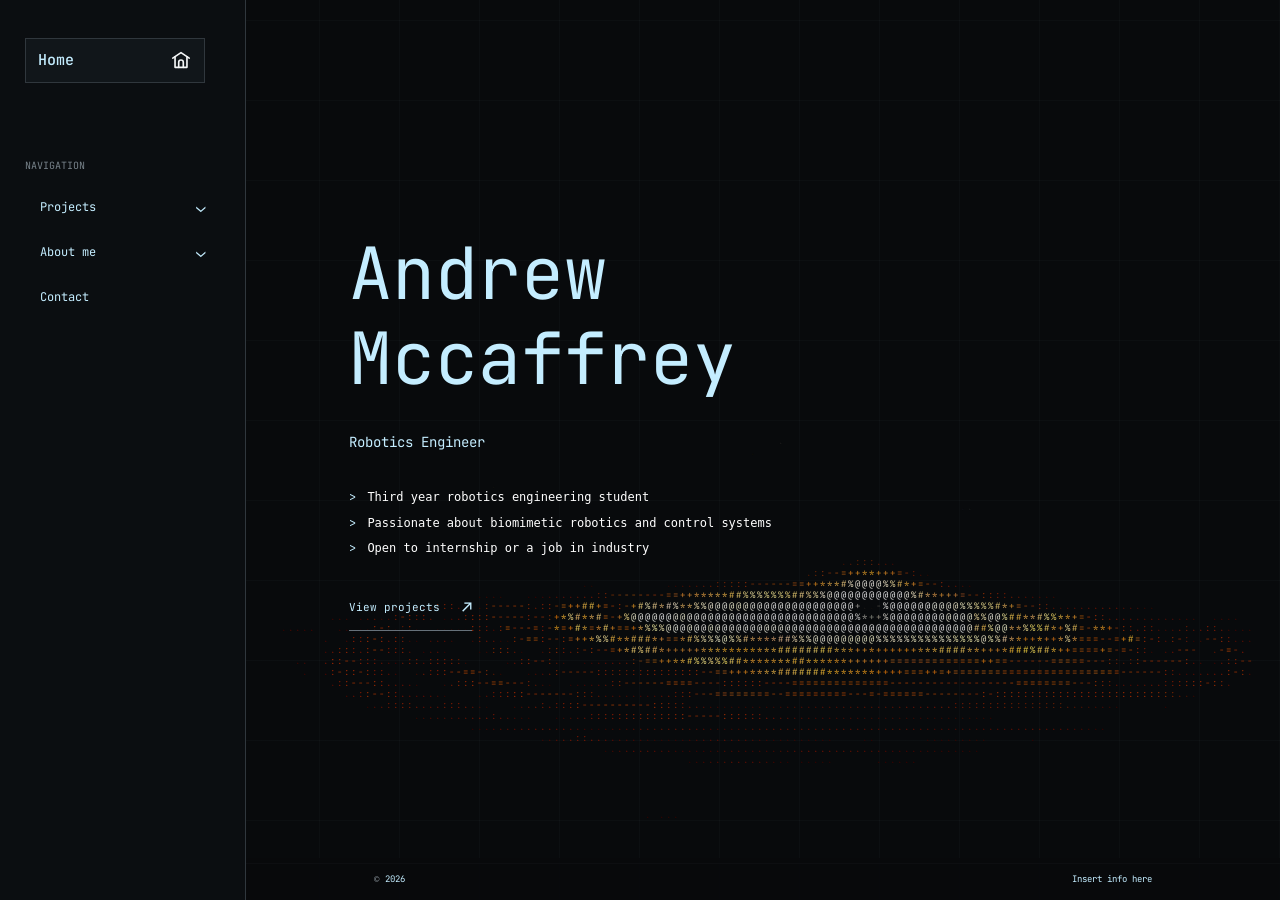
==== index.html @ 05a7ebd4 "the first draft of the portfolio website" ====
<!doctype html>
<html lang="en">
<head>
  <meta charset="utf-8">
  <meta name="viewport" content="width=device-width, initial-scale=1">
  <meta name="theme-color" content="#080a0c">
  <meta name="description" content="Insert info here.">
  <title>Insert info here | Portfolio</title>
  <link rel="preconnect" href="https://fonts.googleapis.com">
  <link rel="preconnect" href="https://fonts.gstatic.com" crossorigin>
  <link href="https://fonts.googleapis.com/css2?family=JetBrains+Mono:wght@400;500;600&display=swap" rel="stylesheet">
  <link rel="stylesheet" href="styles.css">
  <script src="script.js" defer></script>
</head>
<body class="home-page" data-ascii-gif="assets/black-hole.gif" data-ascii-gif-mobile="assets/black-hole-mobile.gif">
  <canvas class="ascii-background" aria-hidden="true"></canvas>
  <a class="skip-link" href="#main">Skip to content</a>
  <aside class="site-sidebar">
    <a class="wordmark" href="index.html" aria-current="page">Home</a>
    <p class="sidebar-label">Navigation</p>
    <nav class="site-nav" aria-label="Main navigation">
      <div class="nav-disclosure nav-projects">
        <div class="nav-projects-row">
          <a class="nav-link" href="projects.html">Projects</a>
          <button class="submenu-toggle" type="button" aria-expanded="false" aria-controls="project-submenu" data-menu-name="project links" aria-label="Show project links"><span aria-hidden="true">⌄</span></button>
        </div>
        <div class="project-submenu" id="project-submenu" hidden>
          <a href="projects.html#project-1">Project 1</a>
          <a href="projects.html#project-2">Project 2</a>
          <a href="projects.html#project-3">Project 3</a>
          <a href="projects.html#project-4">Project 4</a>
          <a href="projects.html#project-5">Project 5</a>
        </div>
      </div>
      <div class="nav-disclosure nav-about">
        <div class="nav-projects-row">
          <a class="nav-link" href="about.html">About me</a>
          <button class="submenu-toggle" type="button" aria-expanded="false" aria-controls="about-submenu" data-menu-name="About me sections" aria-label="Show About me sections"><span aria-hidden="true">⌄</span></button>
        </div>
        <div class="project-submenu about-submenu" id="about-submenu" hidden>
          <a href="about.html#experience">Experience</a>
          <a href="about.html#education">Education</a>
          <a href="about.html#certifications">Certifications</a>
          <a href="about.html#interests">Interests</a>
        </div>
      </div>
      <a class="nav-link" href="contact.html">Contact</a>
    </nav>
  </aside>

  <main class="site-main" id="main">
    <section class="home-section" aria-labelledby="home-title">
      <div class="home-content">
        <h1 id="home-title">Andrew<br>Mccaffrey</h1>
        <p class="home-subtitle">Robotics Engineer</p>
        <ul class="home-bio">
          <li>Third year robotics engineering student</li>
          <li>Passionate about biomimetic robotics and control systems</li>
          <li>Open to internship or a job in industry</li>
        </ul>
        <a class="section-link" href="projects.html">View projects <span aria-hidden="true">↗</span></a>
      </div>
    </section>
    <footer class="site-footer"><span>© <span id="year">2026</span></span><span>Insert info here</span></footer>
  </main>
</body>
</html>
---- styles.css ----
:root {
  color-scheme: dark;
  --paper: #080a0c;
  --ink: #f5f7f8;
  --muted: #8d969e;
  --line: #30373d;
  --coral: #b9e8ff;
  --blue: #4169e1;
  --serif: 'Iowan Old Style', 'Palatino Linotype', 'Book Antiqua', Georgia, serif;
  --sans: 'Avenir Next', 'Trebuchet MS', 'Segoe UI', sans-serif;
  --mono: 'Cascadia Code', Consolas, 'Courier New', monospace;
  --jetbrains: 'JetBrains Mono', 'Cascadia Code', Consolas, monospace;
  --dejavu: 'DejaVu Sans Mono', 'Liberation Mono', Consolas, monospace;
  --ice: #c4edff;
  --grid-line: rgb(196 237 255 / 5%);
}

* { box-sizing: border-box; }
html { scroll-behavior: smooth; }
body { margin: 0; background: var(--paper); color: var(--ink); font-family: var(--sans); -webkit-font-smoothing: antialiased; }
body::before { position: fixed; z-index: 0; inset: 0; content: ''; pointer-events: none; background-image: repeating-linear-gradient(0deg, transparent 0 79px, var(--grid-line) 80px), repeating-linear-gradient(90deg, transparent 0 79px, var(--grid-line) 80px); }
a { color: inherit; }
.ascii-background { position: fixed; z-index: 0; inset: 0; width: 100%; height: 100%; opacity: .88; pointer-events: none; }
body[data-ascii-key-background="black"] .ascii-background { opacity: 1; }
.skip-link { position: absolute; z-index: 20; top: 8px; left: 8px; transform: translateY(-150%); padding: 12px 16px; background: var(--lime); color: var(--ink); }
.skip-link:focus { transform: translateY(0); }
.site-header { height: 78px; padding: 0 7.1%; display: flex; align-items: center; justify-content: space-between; border-bottom: 1px solid var(--line); }
.wordmark { font-family: var(--serif); font-size: 28px; font-weight: 600; letter-spacing: 0; text-decoration: none; }
.wordmark span, .period { color: var(--coral); }
.site-nav { display: flex; align-items: center; gap: 38px; font-size: 13px; }
.site-nav a { text-decoration: none; }
.site-nav a:hover, .contact-bottom a:hover { color: var(--coral); }
.nav-contact { padding: 11px 15px; border: 1px solid var(--ink); }
.nav-contact span { margin-left: 9px; }
.menu-toggle { display: none; }
.intro { min-height: 640px; padding: 74px 11.3% 20px; display: grid; grid-template-columns: 1fr 0.84fr; column-gap: 5.8%; align-items: center; position: relative; }
.intro-copy { z-index: 2; padding: 0 0 40px; }
.eyebrow { margin: 0 0 22px; color: var(--muted); font: 11px/1.5 var(--mono); letter-spacing: 0; text-transform: uppercase; }
.availability-dot { display: inline-block; width: 8px; height: 8px; margin-right: 8px; border-radius: 50%; background: #85a33f; vertical-align: 1px; }
h1, h2, h3, p { margin-top: 0; }
.intro h1 { margin: 0; font: 500 clamp(60px, 7.15vw, 104px)/0.99 var(--serif); letter-spacing: 0; }
.intro h1 span { color: var(--coral); font-style: italic; }
.intro-summary { max-width: 370px; margin: 25px 0 22px; color: #4d544e; font-size: 15px; line-height: 1.75; }
.text-link { display: inline-flex; align-items: center; gap: 18px; padding-bottom: 5px; border-bottom: 1px solid var(--ink); font-size: 13px; text-decoration: none; }
.text-link span { color: var(--coral); font-size: 17px; }
.intro-art { width: 100%; max-width: 420px; aspect-ratio: 0.92; justify-self: end; position: relative; overflow: hidden; background: #dce6cc; }
.art-sun { position: absolute; width: 36%; aspect-ratio: 1; top: 9%; right: 10%; border-radius: 50%; background: #f2c54d; }
.art-arch { position: absolute; width: 73%; height: 79%; top: 19%; left: 14%; border-radius: 48% 48% 0 0; background: #ee8064; }
.art-face { position: absolute; width: 36%; height: 47%; top: 27%; left: 34%; border-radius: 47% 45% 44% 48%; transform: rotate(-4deg); background: #b86547; }
.art-hair { position: absolute; width: 40%; height: 41%; top: 22%; left: 31%; border-radius: 49% 52% 12% 12%; transform: rotate(3deg); background: #273a34; clip-path: polygon(0 0, 100% 0, 93% 68%, 79% 46%, 66% 60%, 53% 45%, 36% 64%, 19% 47%, 9% 82%); }
.art-neck { position: absolute; width: 15%; height: 22%; top: 63%; left: 45%; background: #b86547; }
.art-shirt { position: absolute; width: 61%; height: 25%; left: 21%; bottom: -5%; border-radius: 50% 50% 0 0; background: #4169e1; }
.art-caption { position: absolute; z-index: 2; left: 7%; bottom: 5%; margin: 0; font: 12px/1.5 var(--mono); color: var(--paper); }
.art-number { position: absolute; z-index: 2; right: 7%; top: 5%; color: var(--ink); font: 10px var(--mono); }
.intro-meta { grid-column: 1 / -1; align-self: end; display: flex; justify-content: space-between; padding: 16px 0; border-top: 1px solid var(--line); color: var(--muted); font: 10px var(--mono); text-transform: uppercase; }
.section-wrap { padding-left: 11.3%; padding-right: 11.3%; }
.work { padding-top: 112px; padding-bottom: 118px; }
.section-heading { display: flex; justify-content: space-between; align-items: end; margin-bottom: 39px; }
.section-heading .eyebrow { margin-bottom: 13px; }
.section-heading h2, .contact h2 { margin: 0; font: 500 52px/1.1 var(--serif); letter-spacing: 0; }
.section-note { max-width: 275px; margin: 0 0 4px; color: var(--muted); font-size: 13px; line-height: 1.7; }
.project-grid { display: grid; grid-template-columns: 1fr 1fr; gap: 53px 24px; }
.project-wide { grid-column: 1 / -1; }
.project-art { position: relative; min-height: 330px; overflow: hidden; }
.project-wide .project-art { min-height: 445px; }
.about { background: #dce7ce; }
.about-inner { padding: 91px 11.3% 29px; }
.about-inner > .eyebrow { margin-bottom: 27px; }
.about-copy { display: grid; grid-template-columns: 1.5fr .7fr; gap: 10%; align-items: end; }
.about-copy h2 { max-width: 700px; margin: 0; font: 500 clamp(36px, 5vw, 65px)/1.13 var(--serif); }
.about-copy h2 span { color: #54734f; font-style: italic; }
.about-detail p { color: #475047; font-size: 12px; line-height: 1.8; }
.about-detail .text-link { margin-top: 5px; }
.about-bottom { display: flex; justify-content: space-between; margin-top: 76px; padding: 15px 0; border-top: 1px solid #bdcbb0; font: 9px var(--mono); text-transform: uppercase; }
.contact { padding-top: 104px; padding-bottom: 26px; }
.contact .eyebrow { margin-bottom: 18px; }
.contact-row { display: flex; justify-content: space-between; align-items: end; padding-bottom: 54px; }
.contact h2 { font-size: clamp(47px, 6.2vw, 82px); }
.contact h2 span { color: var(--coral); font-style: italic; }
.contact-button { display: inline-flex; gap: 25px; align-items: center; margin-bottom: 9px; padding: 16px 20px; background: var(--ink); color: var(--paper); font-size: 13px; text-decoration: none; }
.contact-button:hover { background: var(--coral); }
.contact-button span { color: var(--lime); }
.contact-bottom { display: flex; justify-content: space-between; border-top: 1px solid var(--line); padding-top: 15px; color: var(--muted); font: 9px var(--mono); text-transform: uppercase; }
.contact-bottom a { color: var(--ink); text-transform: none; text-decoration: none; }
.site-footer { min-height: 75px; padding: 12px 7.1%; display: flex; align-items: center; justify-content: space-between; border-top: 1px solid var(--line); }
.site-footer .wordmark { font-size: 23px; }.site-footer p { margin: 0; color: var(--muted); font: 9px var(--mono); }

@media (min-width: 1500px) { .intro, .section-wrap, .about-inner { padding-left: max(11.3%, calc((100% - 1160px) / 2)); padding-right: max(11.3%, calc((100% - 1160px) / 2)); } }
@media (max-width: 800px) {
  .site-header { height: 68px; padding: 0 6%; }
  .intro { min-height: auto; padding: 58px 8% 17px; column-gap: 4%; grid-template-columns: 1fr .78fr; }
  .intro h1 { font-size: clamp(55px, 8.6vw, 76px); }
  .intro-art { align-self: center; }
  .intro-summary { font-size: 13px; }
  .intro-meta { margin-top: 38px; }
  .section-wrap { padding-left: 8%; padding-right: 8%; }
  .work { padding-top: 83px; padding-bottom: 88px; }
  .project-wide .project-art { min-height: 370px; }
  .project-art { min-height: 270px; }
  .about-inner { padding: 75px 8% 24px; }
  .about-copy { grid-template-columns: 1fr .8fr; gap: 6%; }
  .about-bottom { margin-top: 52px; }
  .contact { padding-top: 82px; }
}
@media (max-width: 560px) {
  .site-header { position: relative; z-index: 5; }
  .menu-toggle { width: 42px; height: 42px; display: grid; align-content: center; justify-items: center; gap: 6px; border: 1px solid var(--line); background: transparent; cursor: pointer; }
  .menu-toggle span { width: 17px; height: 1px; background: var(--ink); transition: transform .2s ease; }
  .menu-toggle[aria-expanded="true"] span:first-child { transform: translateY(3.5px) rotate(45deg); }
  .menu-toggle[aria-expanded="true"] span:last-child { transform: translateY(-3.5px) rotate(-45deg); }
  .site-nav { position: absolute; top: 67px; left: 0; right: 0; display: none; padding: 22px 6% 25px; align-items: stretch; gap: 0; flex-direction: column; border-bottom: 1px solid var(--line); background: var(--paper); }
  .site-nav.is-open { display: flex; }
  .site-nav a { padding: 13px 0; }
  .site-nav .nav-contact { margin-top: 8px; padding: 13px; text-align: center; }
  .intro { display: flex; flex-direction: column; align-items: stretch; padding: 51px 7% 17px; }
  .intro-copy { padding-bottom: 32px; }
  .intro .eyebrow { margin-bottom: 19px; }
  .intro h1 { font-size: clamp(62px, 16vw, 85px); }
  .intro-summary { max-width: 340px; margin-top: 19px; }
  .intro-art { width: 82%; max-width: none; margin: 0 auto; }
  .intro-meta { gap: 15px; margin-top: 37px; font-size: 8px; }
  .intro-meta span:last-child { text-align: right; }
  .section-wrap { padding-right: 7%; padding-left: 7%; }
  .work { padding-top: 70px; padding-bottom: 72px; }
  .section-heading { display: block; margin-bottom: 29px; }
  .section-heading h2 { font-size: 43px; }
  .section-note { margin-top: 13px; }
  .project-grid { grid-template-columns: 1fr; gap: 36px; }
  .project-wide { grid-column: auto; }
  .project-wide .project-art, .project-art { min-height: 300px; }
  .project-info { display: block; }
  .project-info h3 { font-size: 21px; }
  .project-description { max-width: none; margin-top: 8px; text-align: left; }
  .about-inner { padding: 65px 7% 20px; }
  .about-copy { display: block; }
  .about-copy h2 { font-size: 42px; }
  .about-detail { max-width: 390px; margin-top: 24px; }
  .about-detail p { font-size: 13px; }
  .about-bottom { gap: 12px; margin-top: 39px; font-size: 7px; }
  .contact { padding-top: 71px; padding-bottom: 21px; }
  .contact-row { display: block; padding-bottom: 38px; }
  .contact h2 { font-size: clamp(48px, 12vw, 66px); }
  .contact-button { margin-top: 26px; }
  .contact-bottom { gap: 16px; align-items: start; font-size: 8px; }
  .contact-bottom a { text-align: right; }
  .site-footer { min-height: 68px; padding: 12px 7%; }
  .site-footer p:nth-child(2) { display: none; }
}
@media (prefers-reduced-motion: reduce) {
  html { scroll-behavior: auto; }
  *, *::before, *::after { transition-duration: .01ms !important; animation-duration: .01ms !important; animation-iteration-count: 1 !important; }
}

body { background: var(--paper); color: #fff; font-family: var(--dejavu); }
a { color: inherit; }
.skip-link { background: var(--ice); color: #080a0c; font-family: var(--jetbrains); }
.site-sidebar { position: fixed; z-index: 10; inset: 0 auto 0 0; width: 246px; display: flex; flex-direction: column; padding: 38px 25px 24px; border-right: 1px solid var(--line); background: #0b0e11; }
.wordmark { position: relative; display: block; max-width: 180px; padding: 10px 43px 10px 12px; border: 1px solid var(--line); background: #11161a; color: var(--ice); font: 500 15px/1.5 var(--jetbrains); overflow-wrap: anywhere; text-decoration: none; transition: background-color .18s ease, border-color .18s ease; }
.wordmark::after { position: absolute; top: 50%; right: 12px; width: 22px; height: 22px; content: ''; background: var(--ink); mask: url('assets/home-icon.svg') center / contain no-repeat; transform: translateY(-50%); transition: background-color .18s ease; }
.wordmark:hover, .wordmark:focus-visible { border-color: var(--ice); background: #151a1f; }
.wordmark:hover::after, .wordmark:focus-visible::after { background: var(--coral); }
.wordmark span, .period { color: var(--ice); }
.sidebar-label { margin: 76px 0 15px; color: #78838b; font: 10px var(--jetbrains); text-transform: uppercase; }
.site-nav { display: flex; flex-direction: column; align-items: stretch; gap: 5px; font: 12px var(--jetbrains); }
.nav-link { display: block; padding: 12px 13px; border-left: 2px solid transparent; color: var(--ice); text-decoration: none; transition: background-color .18s ease, border-color .18s ease; }
.nav-link:hover, .nav-link:focus-visible, .nav-link[aria-current="page"] { border-left-color: var(--ice); background: #151a1f; }
.sidebar-note { margin: auto 0 0; color: #778189; font: 10px/1.6 var(--dejavu); }
.site-main { position: relative; z-index: 1; min-height: 100vh; margin-left: 246px; }
h1, h2, h3 { color: var(--ice); font-family: var(--jetbrains); font-weight: 400; }
.eyebrow, .home-subtitle, .section-intro, .project-label { color: var(--ice); font-family: var(--jetbrains); }
.eyebrow { margin-bottom: 24px; font-size: 11px; }
.blue-period { color: var(--ice); }
.home-section { position: relative; min-height: 100vh; display: flex; align-items: center; padding: 80px 10%; border-bottom: 1px solid var(--line); }
.home-page .home-section { min-height: calc(100vh - 36px); }
.home-content { max-width: 760px; }
.home-section h1 { margin: 0; font-size: 72px; line-height: 1.18; }
.home-subtitle { max-width: 560px; margin: 28px 0 32px; font-size: 14px; line-height: 1.8; }
.home-bio { display: grid; gap: 4px; max-width: 560px; margin: 0 0 24px; padding: 0; color: var(--white); font: 12px/1.8 var(--dejavu); list-style: none; }
.home-bio li { position: relative; padding-left: 1.5em; }
.home-bio li::before { position: absolute; left: 0; color: var(--ice); content: '>'; font-family: var(--jetbrains); }
.section-link { display: inline-flex; gap: 22px; align-items: center; padding: 12px 0; border-bottom: 1px solid #66717a; color: var(--ice); font: 11px var(--jetbrains); text-decoration: none; }
.section-link span { font-size: 17px; }
.home-index { position: absolute; right: 7%; bottom: 36px; color: #78838b; font: 10px var(--jetbrains); }
.content-section { min-height: 100vh; padding: 112px 10%; border-bottom: 1px solid var(--line); }
.section-heading { align-items: end; gap: 32px; margin-bottom: 45px; }
.section-heading .eyebrow { margin-bottom: 15px; }
.section-heading h2, .about-layout h2, .contact-layout h2 { margin: 0; color: var(--ice); font: 400 42px/1.2 var(--jetbrains); }
.section-intro { max-width: 310px; margin: 0 0 3px; font-size: 12px; line-height: 1.8; }
.project-list { display: grid; gap: 24px; }
.project-item { display: grid; grid-template-columns: minmax(0, 1.15fr) minmax(180px, .85fr); align-items: center; gap: 30px; padding: 18px; border: 1px solid var(--line); background: #0d1013; }
.project-art { min-height: 260px; display: grid; place-items: center; position: relative; overflow: hidden; border: 1px solid #30373d; background: linear-gradient(145deg, #1a2025, #101316 70%); }
.project-art-alt { background: linear-gradient(35deg, #171b1f, #222a30 58%, #111417); }
.project-art-third { background: linear-gradient(135deg, #22272b, #121518 66%); }
.art-index { position: absolute; top: 17px; left: 18px; color: #7d8991; font: 10px var(--jetbrains); }
.art-placeholder { color: #d0d7dc; font: 15px var(--jetbrains); }
.art-line { position: absolute; right: 18px; bottom: 19px; left: 18px; height: 1px; background: #48525a; }
.project-copy .project-label { margin: 0 0 13px; font-size: 10px; text-transform: uppercase; }
.project-copy h3 { margin: 0 0 12px; font-size: 20px; line-height: 1.5; }
.project-copy > p:last-child, .about-copy p, .contact-copy > p { color: #fff; font: 12px/1.9 var(--dejavu); }
.about-section { display: flex; flex-direction: column; justify-content: center; background-color: rgb(11 14 17 / 72%); }
.about-layout, .contact-layout { display: grid; grid-template-columns: .9fr 1.1fr; gap: 10%; align-items: start; }
.about-layout h2, .contact-layout h2 { font-size: 40px; }
.about-layout h1, .contact-layout h1 { margin: 0; color: var(--ice); font: 400 42px/1.2 var(--jetbrains); }
.contact-layout h1 { font-size: 72px; line-height: 1.18; }
.about-copy p { max-width: 560px; margin-bottom: 22px; }
.about-tags { display: flex; flex-wrap: wrap; gap: 10px; margin-top: 55px; }
.about-tags span { padding: 10px 12px; border: 1px solid #3b444b; color: #c4ccd1; font: 10px var(--dejavu); }
.contact-section { min-height: 80vh; display: flex; flex-direction: column; justify-content: center; border-bottom: 0; }
.contact-layout { grid-template-columns: 1fr; gap: 24px; max-width: 540px; }
.contact-section .contact-layout { transform: translateY(7vh); }
.contact-copy { display: grid; justify-items: stretch; gap: 10px; width: min(100%, 420px); }
.contact-copy > p { margin-bottom: 0; }
.contact-link { display: flex; justify-content: space-between; gap: 25px; padding: 13px 14px; border: 1px solid var(--line); color: var(--ice); font: 12px var(--jetbrains); text-decoration: none; }
.contact-link:hover, .contact-link:focus-visible { border-color: var(--ice); background: var(--surface-raised); }
.site-footer { position: fixed; z-index: 5; right: 0; bottom: 0; left: 246px; height: 42px; min-height: 0; display: flex; align-items: center; justify-content: space-between; margin: 0; padding: 8px 10%; border: 0; background: rgb(8 10 12 / 88%); color: #8d969e; font: 9px var(--dejavu); }
.site-footer span:last-child { color: var(--ice); font-family: var(--jetbrains); }
.about-copy { display: block; }

@media (max-width: 800px) {
  .site-sidebar { width: 190px; padding: 30px 19px 22px; }
  .site-main { margin-left: 190px; }
  .home-section, .content-section { padding-right: 7%; padding-left: 7%; }
  .home-section h1 { font-size: 54px; }
  .project-item { grid-template-columns: 1fr; gap: 20px; }
  .project-art { min-height: 220px; }
  .about-layout, .contact-layout { grid-template-columns: 1fr; gap: 28px; }
  .site-footer { left: 190px; padding-right: 7%; padding-left: 7%; }
}
@media (max-width: 560px) {
  .site-sidebar { width: 112px; padding: 24px 10px 18px; }
  .wordmark { font-size: 11px; }
  .sidebar-label { margin-top: 56px; font-size: 8px; }
  .site-nav { gap: 3px; font-size: 9px; }
  .nav-link { padding: 11px 7px; }
  .sidebar-note { font-size: 8px; }
  .site-main { margin-left: 112px; }
  .contact-section { justify-content: flex-start; padding-top: 70px; }
  .contact-section > .eyebrow { margin-bottom: 8px; }
  .site-footer { left: 112px; height: 34px; padding: 7px 18px; font-size: 7px; }
  .home-section, .content-section { padding: 76px 18px; }
  .home-page .home-section { min-height: calc(100svh - 33px); }
  .about-section, .contact-section { justify-content: flex-start; padding: 36px 18px; }
  .contact-section .contact-layout { transform: none; }
  .about-section > .eyebrow, .contact-section > .eyebrow { display: none; }
  .about-layout h1, .contact-layout h1 { font-size: 25px; line-height: 1.2; }
  .contact-layout h1 { font-size: 34px; line-height: 1.18; }
  .home-section:not(.projects-hero) { align-items: flex-start; padding-top: 36px; }
  .home-section h1 { font-size: 34px; }
  .home-subtitle, .section-intro { font-size: 11px; }
  .home-bio { margin-bottom: 20px; font-size: 9px; line-height: 1.7; }
  .home-section .eyebrow, .content-section .eyebrow { font-size: 9px; }
  .section-heading { display: block; margin-bottom: 30px; }
  .section-heading h2, .about-layout h2, .contact-layout h2 { font-size: 25px; }
  .section-intro { margin-top: 17px; }
  .project-item { padding: 10px; gap: 16px; }
  .project-art { min-height: 170px; }
  .art-placeholder { font-size: 10px; }
  .project-copy h3 { font-size: 14px; }
  .project-copy > p:last-child, .about-copy p, .contact-copy > p { font-size: 10px; }
  .about-tags { margin-top: 30px; }
  .about-tags span { font-size: 8px; }
  .site-footer { gap: 12px; font-size: 8px; }
}
@media (prefers-reduced-motion: reduce) {
  .nav-link { transition: none; }
}

.nav-projects-row { display: flex; align-items: stretch; }
.nav-projects-row .nav-link { flex: 1; min-width: 0; }
.submenu-toggle { width: 38px; flex: none; border: 0; border-left: 1px solid var(--border); background: transparent; color: var(--ice); font: 16px var(--jetbrains); cursor: pointer; }
.submenu-toggle:hover, .submenu-toggle:focus-visible, .submenu-toggle[aria-expanded="true"] { background: var(--surface-raised); }
.submenu-toggle span { display: inline-block; transition: transform .18s ease; }
.submenu-toggle[aria-expanded="true"] span { transform: rotate(180deg); }
.project-submenu { display: flex; flex-direction: column; gap: 2px; margin: 5px 0 8px 14px; padding-left: 10px; border-left: 1px solid #48525a; }
.project-submenu[hidden] { display: none; }
.project-submenu a { padding: 8px 5px; color: #c0cbd1; font: 10px var(--jetbrains); text-decoration: none; }
.project-submenu a:hover, .project-submenu a:focus-visible { background: var(--surface-raised); color: var(--ice); }
.project-item { scroll-margin-top: 24px; }
.project-item:target { border-color: var(--ice); }
@media (max-width: 560px) {
  .submenu-toggle { width: 26px; font-size: 13px; }
  .project-submenu { margin-left: 8px; padding-left: 6px; }
  .project-submenu a { padding: 8px 2px; font-size: 8px; }
}

.projects-hero { min-height: 100vh; }
.projects-hero .home-content { position: relative; z-index: 2; width: min(58%, 500px); max-width: 500px; transform: translateY(-8vh); }
.projects-hero h1 { margin: 0; color: var(--ice); font: 400 72px/1.18 var(--jetbrains); }
.projects-hero .home-subtitle { max-width: 520px; }
.about-hero h1 { margin: 0; color: var(--ice); font: 400 72px/1.18 var(--jetbrains); }
.about-hero { align-items: flex-start; padding-top: 30vh; }
.about-hero .home-content { width: 9ch; max-width: 100%; margin: 0; font-size: 72px; transform: none; }
.about-bio { width: 100%; max-width: 100%; margin: 24px 0 0; color: var(--ice); font: 14px/1.8 var(--jetbrains); }
.project-stack { position: relative; isolation: isolate; }
.project-case { position: relative; min-height: 100vh; display: grid; align-items: center; overflow: hidden; padding: 56px clamp(28px, 7vw, 104px); border-top: 1px solid #394148; background-color: #101316; scroll-margin-top: 0; }
.project-case:nth-child(1) { background-color: #101316; }
.project-case:nth-child(2) { background-color: #15181b; }
.project-case:nth-child(3) { background-color: #111518; }
.project-case:nth-child(4) { background-color: #17191c; }
.project-case:nth-child(5) { background-color: #111417; }
.project-case-inner { width: min(100%, 1180px); margin: 0 auto; }
.about-case .project-case-inner { display: flex; min-height: calc(100vh - 112px); align-items: center; }
.about-case .case-heading { width: 100%; margin: 0; }
.about-case .case-heading h2 { color: var(--ice); font: 400 clamp(42px, 6vw, 72px)/1.2 var(--jetbrains); text-align: left; }
.case-heading { display: flex; justify-content: space-between; align-items: end; gap: 24px; margin-bottom: 30px; }
.case-heading .project-label { margin: 0; color: var(--ice); font: 10px var(--jetbrains); text-transform: uppercase; }
.case-heading h2 { margin: 0; color: var(--ice); font: 400 clamp(25px, 3vw, 38px)/1.2 var(--jetbrains); text-align: right; }
.case-layout { display: grid; grid-template-columns: minmax(0, 1.2fr) minmax(230px, .8fr); gap: clamp(26px, 5vw, 74px); align-items: center; }
.case-photo { min-width: 0; margin: 0; }
.case-photo-surface { position: relative; min-height: 270px; aspect-ratio: 1.62 / 1; display: grid; place-items: center; overflow: hidden; border: 1px solid #48525a; background: radial-gradient(ellipse at 50% 40%, #30363b 0, #1a1f23 45%, #0b0e10 100%); color: #bcc5ca; font: 11px var(--jetbrains); }
.case-photo-surface::before, .case-photo-surface::after { position: absolute; content: ''; pointer-events: none; }
.case-photo-surface::before { inset: 10% 12%; border: 1px solid rgb(196 237 255 / 18%); }
.case-photo-surface::after { width: 60%; height: 1px; background: rgb(196 237 255 / 25%); transform: rotate(-24deg); }
.case-photo-surface span { position: relative; z-index: 1; padding: 10px 12px; background: rgb(8 10 12 / 76%); }
.case-photo-surface i { position: absolute; width: 24%; aspect-ratio: 1; border: 1px solid rgb(196 237 255 / 24%); border-radius: 50%; }
.case-photo-surface-alt { background: radial-gradient(ellipse at 70% 35%, #3b3934 0, #22211f 40%, #101112 100%); }
.case-photo-surface-third { background: radial-gradient(ellipse at 34% 65%, #343b3d 0, #202629 42%, #0d1012 100%); }
.case-photo figcaption { margin-top: 9px; color: #8d969e; font: 9px var(--jetbrains); text-transform: uppercase; }
.case-details { display: grid; align-content: center; }
.case-detail { padding: 15px 0 17px; border-top: 1px solid #394148; }
.case-detail h3 { margin: 0 0 8px; color: var(--ice); font: 500 12px var(--jetbrains); }
.case-detail p { margin: 0; color: #f5f7f8; font: 11px/1.75 var(--dejavu); }

@media (max-width: 800px) {
  .project-case { padding: 42px 7%; }
  .case-layout { grid-template-columns: minmax(0, 1fr) minmax(180px, .8fr); gap: 24px; }
  .case-photo-surface { min-height: 210px; }
}
@media (max-width: 560px) {
  .projects-hero { align-items: flex-start; padding-top: 36px; }
  .projects-hero .home-content { width: 100%; max-width: none; margin: 0; transform: none; }
  .projects-hero .eyebrow { margin-bottom: 0; }
  .projects-hero h1 { font-size: 34px; }
  .about-hero { align-items: flex-start; padding-top: 36px; }
  .about-hero .home-content { width: 9ch; max-width: 100%; font-size: 34px; }
  .about-hero h1 { font-size: 34px; }
  .about-bio { margin-top: 16px; font-size: 11px; line-height: 1.6; }
  .projects-hero .home-subtitle { max-width: 100%; margin: 14px 0 12px; line-height: 1.6; }
  .projects-hero .section-link { padding: 9px 0; }
  .project-case { min-height: 100svh; padding: 30px 18px; }
  .about-case .project-case-inner { min-height: calc(100svh - 60px); }
  .about-case .case-heading h2 { font-size: 28px; }
  .case-heading { display: block; margin-bottom: 18px; }
  .case-heading .project-label { margin-bottom: 8px; font-size: 8px; }
  .case-heading h2 { font-size: 18px; text-align: left; }
  .case-layout { grid-template-columns: 1fr; gap: 16px; }
  .case-photo-surface { min-height: 0; aspect-ratio: 1.55 / 1; font-size: 8px; }
  .case-photo figcaption { font-size: 7px; }
  .case-detail { padding: 9px 0 10px; }
  .case-detail h3 { margin-bottom: 5px; font-size: 9px; }
  .case-detail p { font-size: 8px; line-height: 1.55; }
  .project-footer { padding: 15px 18px; }
}
@media (prefers-reduced-motion: reduce) {
  .case-photo-surface { transform: none !important; }
}
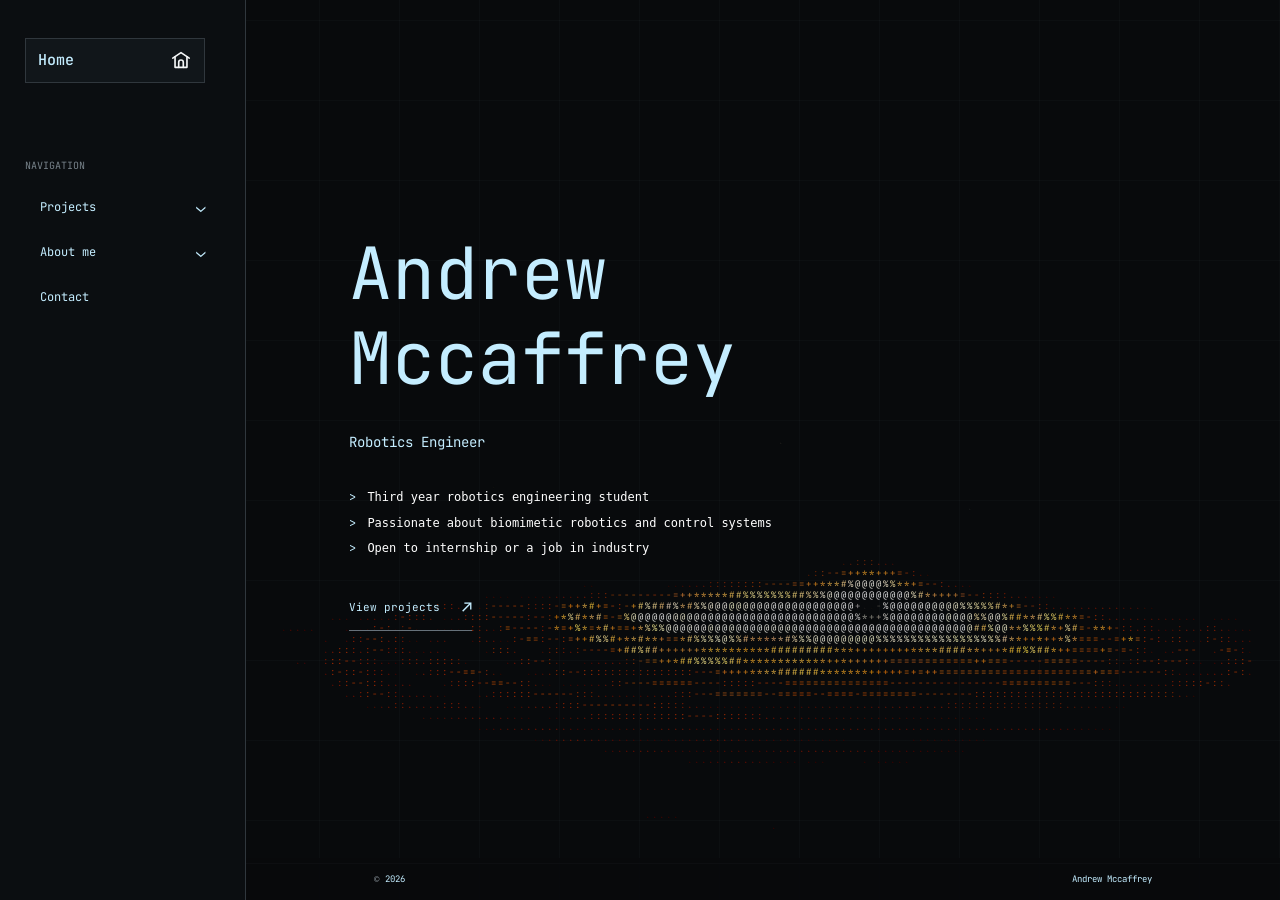
==== commit d8679f23: "further website updates" ====
--- a/index.html
+++ b/index.html
@@ -61,7 +61,7 @@
         <a class="section-link" href="projects.html">View projects <span aria-hidden="true">↗</span></a>
       </div>
     </section>
-    <footer class="site-footer"><span>© <span id="year">2026</span></span><span>Insert info here</span></footer>
+    <footer class="site-footer"><span>© <span id="year">2026</span></span><span>Andrew Mccaffrey</span></footer>
   </main>
 </body>
 </html>
--- a/styles.css
+++ b/styles.css
@@ -22,6 +22,7 @@
 a { color: inherit; }
 .ascii-background { position: fixed; z-index: 0; inset: 0; width: 100%; height: 100%; opacity: .88; pointer-events: none; }
 body[data-ascii-key-background="black"] .ascii-background { opacity: 1; }
+body[data-ascii-layout="portrait"] .ascii-background { opacity: .78; }
 .skip-link { position: absolute; z-index: 20; top: 8px; left: 8px; transform: translateY(-150%); padding: 12px 16px; background: var(--lime); color: var(--ink); }
 .skip-link:focus { transform: translateY(0); }
 .site-header { height: 78px; padding: 0 7.1%; display: flex; align-items: center; justify-content: space-between; border-bottom: 1px solid var(--line); }
@@ -103,6 +104,7 @@
   .contact { padding-top: 82px; }
 }
 @media (max-width: 560px) {
+  body[data-ascii-layout="portrait"] .ascii-background { opacity: .48; }
   .site-header { position: relative; z-index: 5; }
   .menu-toggle { width: 42px; height: 42px; display: grid; align-content: center; justify-items: center; gap: 6px; border: 1px solid var(--line); background: transparent; cursor: pointer; }
   .menu-toggle span { width: 17px; height: 1px; background: var(--ink); transition: transform .2s ease; }
@@ -302,6 +304,89 @@
 .about-case .project-case-inner { display: flex; min-height: calc(100vh - 112px); align-items: center; }
 .about-case .case-heading { width: 100%; margin: 0; }
 .about-case .case-heading h2 { color: var(--ice); font: 400 clamp(42px, 6vw, 72px)/1.2 var(--jetbrains); text-align: left; }
+.experience-case { min-height: auto; display: block; overflow: visible; padding: 64px clamp(28px, 7vw, 104px) 76px; }
+.experience-case .project-case-inner { display: block; min-height: 0; margin: 0; }
+.experience-case .case-heading { margin-bottom: 30px; }
+.experience-case .case-heading h2 { font-size: 42px; }
+.experience-list { width: min(100%, 900px); margin: 0; padding: 0; list-style: none; }
+.experience-item { position: relative; display: grid; grid-template-columns: 54px minmax(0, 1fr); gap: 18px; margin: 0; padding: 0 0 22px; border-bottom: 1px solid var(--line); }
+.experience-item + .experience-item { padding-top: 18px; }
+.experience-item::before { position: absolute; top: 54px; bottom: -1px; left: 26px; width: 1px; background: #48525a; content: ''; }
+.experience-item:last-child { border-bottom: 0; }
+.experience-logo { position: relative; z-index: 1; width: 54px; height: 54px; display: block; overflow: hidden; border: 1px solid rgb(196 237 255 / 28%); border-radius: 8px; box-shadow: 0 0 0 3px rgb(196 237 255 / 5%); color: #aab5bc; font: 8px var(--jetbrains); }
+.experience-logo img { display: block; width: 100%; height: 100%; min-width: 0; min-height: 0; object-fit: contain; }
+.logo-farm, .logo-motorcycle { background: #fff; }
+.logo-university { background: #017fb0; }
+.logo-digital { background: #71b34f; }
+.logo-engineering { background: #121314; }
+.logo-tomorrows-engineers { display: grid; place-items: center; background: #1d4f6d; color: var(--ice); font: 11px var(--jetbrains); }
+.experience-entry h3 { margin: 0 0 3px; color: var(--ice); font: 500 16px/1.35 var(--jetbrains); }
+.experience-employer { margin: 0 0 3px; color: var(--white); font: 11px/1.5 var(--dejavu); }
+.experience-meta { margin: 0; color: var(--muted); font: 10px/1.6 var(--dejavu); }
+.experience-description { margin: 12px 0 0; color: var(--white); font: 11px/1.7 var(--dejavu); }
+.experience-responsibilities { display: grid; gap: 4px; margin: 12px 0 0; padding: 0; color: var(--white); font: 11px/1.7 var(--dejavu); list-style: none; }
+.experience-responsibilities li { display: grid; grid-template-columns: 1em minmax(0, 1fr); gap: 6px; }
+.experience-responsibilities li::before { color: var(--ice); content: '>'; font-family: var(--jetbrains); }
+.certifications-case { min-height: auto; display: block; overflow: visible; padding: 64px clamp(28px, 7vw, 104px) 76px; }
+.certifications-case .project-case-inner { display: block; min-height: 0; margin: 0; }
+.certifications-case .case-heading { margin-bottom: 30px; }
+.certifications-case .case-heading h2 { font-size: 42px; }
+.certifications-list { width: min(100%, 900px); margin: 0; padding: 0; list-style: none; }
+.certification-item { display: grid; grid-template-columns: 54px minmax(0, 1fr); gap: 18px; padding: 0 0 20px; border-bottom: 1px solid var(--line); }
+.certification-item + .certification-item { padding-top: 18px; }
+.certification-item:nth-child(n + 4) { display: none; }
+.certifications-list.is-expanded .certification-item:nth-child(n + 4) { display: grid; }
+.certification-logo { display: grid; width: 54px; height: 54px; place-items: center; border: 1px solid rgb(196 237 255 / 28%); border-radius: 8px; background: #192a34; color: var(--muted); font: 8px var(--jetbrains); }
+.certification-entry h3 { margin: 0 0 3px; color: var(--ice); font: 500 16px/1.35 var(--jetbrains); }
+.certification-organisation { margin: 0 0 3px; color: var(--white); font: 11px/1.5 var(--dejavu); }
+.certification-date { margin: 0; color: var(--muted); font: 10px/1.6 var(--dejavu); }
+.certifications-toggle { display: flex; justify-content: space-between; align-items: center; gap: 25px; min-width: 220px; margin-top: 18px; border: 1px solid var(--line); border-radius: 0; padding: 13px 14px; background: transparent; color: var(--ice); font: 12px var(--jetbrains); cursor: pointer; }
+.certifications-toggle::after { content: '\2193'; font-size: 14px; line-height: 1; }
+.certifications-toggle[aria-expanded="true"]::after { content: '\2191'; }
+.certifications-toggle:hover, .certifications-toggle:focus-visible { border-color: var(--ice); background: var(--surface-raised); color: var(--ice); }
+.interests-case { min-height: auto; display: block; overflow: visible; padding: 64px clamp(28px, 7vw, 104px) 76px; }
+.interests-case .project-case-inner { display: block; min-height: 0; margin: 0; }
+.interests-case .case-heading { margin-bottom: 30px; }
+.interests-case .case-heading h2 { font-size: 42px; }
+.interests-list { width: min(100%, 900px); }
+.interest-entry { display: grid; grid-template-columns: minmax(0, 1fr) minmax(280px, .9fr); gap: 28px; padding: 0 0 24px; border-bottom: 1px solid var(--line); }
+.interest-entry + .interest-entry { padding-top: 24px; }
+.interest-copy h3 { margin: 0 0 8px; color: var(--ice); font: 500 16px/1.35 var(--jetbrains); }
+.interest-copy p { margin: 0; color: var(--white); font: 11px/1.75 var(--dejavu); }
+.interest-photos { grid-column: 1 / -1; display: grid; grid-template-columns: repeat(2, minmax(0, 1fr)); gap: 10px; align-content: start; }
+.interest-photo:not(.interest-photo-image) { aspect-ratio: 1.45 / 1; border: 1px solid #394148; background: #15191c; }
+.interest-photo-image { margin: 0; }
+.interest-photo-image img { display: block; width: 100%; height: auto; }
+.interest-entry-motorcycles, .interest-entry-engineering { grid-template-columns: minmax(0, 1.55fr) minmax(0, 1fr); grid-template-rows: auto auto; column-gap: 24px; row-gap: 16px; }
+.interest-entry-motorcycles .interest-copy, .interest-entry-engineering .interest-copy { grid-column: 1; grid-row: 1; }
+.interest-entry-motorcycles .interest-photos, .interest-entry-engineering .interest-photos { display: contents; }
+.interest-entry-motorcycles .interest-photo-image:first-child, .interest-entry-engineering .interest-photo-image:last-child { grid-column: 2; grid-row: 1 / span 2; align-self: stretch; width: 100%; height: 100%; min-height: 0; }
+.interest-entry-motorcycles .interest-photo-image:last-child, .interest-entry-engineering .interest-photo-image:first-child { grid-column: 1; grid-row: 2; align-self: stretch; width: 100%; height: 100%; min-height: 0; }
+.interest-entry-motorcycles .interest-photo-image img, .interest-entry-engineering .interest-photo-image img { width: 100%; height: 100%; object-fit: contain; object-position: right bottom; }
+.interest-entry-motorcycles .interest-photo-image:last-child img, .interest-entry-engineering .interest-photo-image:first-child img { object-position: left bottom; }
+.education-case { min-height: auto; display: block; overflow: visible; padding: 64px clamp(28px, 7vw, 104px) 76px; }
+.education-case .project-case-inner { display: block; min-height: 0; margin: 0; }
+.education-case .case-heading { margin-bottom: 30px; }
+.education-case .case-heading h2 { font-size: 42px; }
+.education-list { width: min(100%, 900px); margin: 0; padding: 0; list-style: none; }
+.education-item { position: relative; display: grid; grid-template-columns: 54px minmax(0, 1fr); gap: 18px; margin: 0; padding: 0 0 24px; border-bottom: 1px solid var(--line); }
+.education-item + .education-item { padding-top: 22px; }
+.education-item::before { position: absolute; top: 54px; bottom: -1px; left: 26px; width: 1px; background: #48525a; content: ''; }
+.education-item:last-child { border-bottom: 0; }
+.education-logo { position: relative; z-index: 1; width: 54px; height: 54px; display: block; overflow: hidden; border: 1px solid rgb(196 237 255 / 28%); border-radius: 8px; background: var(--paper); color: var(--muted); font: 8px var(--jetbrains); }
+.education-logo img { display: block; width: 100%; height: 100%; min-width: 0; min-height: 0; object-fit: contain; }
+.education-logo.logo-university { background: #017fb0; }
+.education-logo.logo-nelson { background: #18273e; }
+.education-logo.logo-engineering { background: #121314; }
+.education-entry h3 { margin: 0 0 6px; color: var(--ice); font: 500 16px/1.35 var(--jetbrains); }
+.education-level { margin: 0; color: var(--muted); font: 10px/1.6 var(--dejavu); }
+.education-subjects { margin-top: 18px; padding: 0; border: 0; background: transparent; }
+.education-subjects h4 { margin: 0 0 8px; color: var(--ice); font: 10px var(--jetbrains); }
+.education-grades { display: grid; gap: 5px; margin: 0; padding: 0; color: var(--white); font: 10px/1.5 var(--dejavu); list-style: none; }
+.education-grades li { display: grid; grid-template-columns: 1em 110px 35px max-content; column-gap: 6px; align-items: baseline; min-width: 0; }
+.education-grades li::before { grid-column: 1; color: var(--ice); content: '>'; font-family: var(--jetbrains); }
+.education-grades li span:first-of-type { grid-column: 2; min-width: 0; }
+.education-grades li span:last-of-type { grid-column: 4; }
 .case-heading { display: flex; justify-content: space-between; align-items: end; gap: 24px; margin-bottom: 30px; }
 .case-heading .project-label { margin: 0; color: var(--ice); font: 10px var(--jetbrains); text-transform: uppercase; }
 .case-heading h2 { margin: 0; color: var(--ice); font: 400 clamp(25px, 3vw, 38px)/1.2 var(--jetbrains); text-align: right; }
@@ -340,6 +425,61 @@
   .project-case { min-height: 100svh; padding: 30px 18px; }
   .about-case .project-case-inner { min-height: calc(100svh - 60px); }
   .about-case .case-heading h2 { font-size: 28px; }
+  .experience-case { padding: 36px 18px 54px; }
+  .experience-case .case-heading { margin-bottom: 22px; }
+  .experience-case .case-heading h2 { font-size: 25px; }
+  .experience-item { grid-template-columns: 42px minmax(0, 1fr); gap: 12px; padding-bottom: 16px; }
+  .experience-item + .experience-item { padding-top: 14px; }
+  .experience-item::before { top: 42px; left: 20px; }
+  .experience-logo { width: 42px; height: 42px; font-size: 7px; }
+  .experience-entry h3 { font-size: 11px; }
+  .experience-employer { font-size: 9px; }
+  .experience-meta { font-size: 8px; }
+  .experience-description { margin-top: 8px; font-size: 9px; }
+  .certifications-case { min-height: auto; padding: 36px 18px 54px; }
+  .about-case.certifications-case .project-case-inner { min-height: 0; }
+  .certifications-case .case-heading { margin-bottom: 22px; }
+  .certifications-case .case-heading h2 { font-size: 25px; }
+  .certification-item { grid-template-columns: 42px minmax(0, 1fr); gap: 12px; padding-bottom: 16px; }
+  .certification-item + .certification-item { padding-top: 14px; }
+  .certification-logo { width: 42px; height: 42px; font-size: 7px; }
+  .certification-entry h3 { font-size: 11px; }
+  .certification-organisation { font-size: 9px; }
+  .certification-date, .certifications-toggle { font-size: 8px; }
+  .interests-case { min-height: auto; padding: 36px 18px 54px; }
+  .about-case.interests-case .project-case-inner { min-height: 0; }
+  .interests-case .case-heading { margin-bottom: 22px; }
+  .interests-case .case-heading h2 { font-size: 25px; }
+  .interest-entry { grid-template-columns: 1fr; gap: 14px; padding-bottom: 18px; }
+  .interest-entry + .interest-entry { padding-top: 18px; }
+  .interest-copy h3 { font-size: 11px; }
+  .interest-copy p { font-size: 9px; }
+  .interest-photos { grid-template-columns: 1fr; gap: 8px; }
+  .interest-photo:not(.interest-photo-image) { aspect-ratio: 1.25 / 1; }
+  .interest-entry-motorcycles, .interest-entry-engineering { grid-template-columns: minmax(0, 1fr); grid-template-rows: auto; }
+  .interest-entry-motorcycles .interest-copy,
+  .interest-entry-motorcycles .interest-photo-image:first-child,
+  .interest-entry-motorcycles .interest-photo-image:last-child,
+  .interest-entry-engineering .interest-copy,
+  .interest-entry-engineering .interest-photo-image:first-child,
+  .interest-entry-engineering .interest-photo-image:last-child { grid-column: 1; grid-row: auto; width: 100%; height: auto; }
+  .interest-entry-motorcycles .interest-photo-image img,
+  .interest-entry-engineering .interest-photo-image img { height: auto; }
+  .education-case { min-height: auto; padding: 36px 18px 54px; }
+  .about-case.education-case .project-case-inner { min-height: 0; }
+  .education-case .case-heading { margin-bottom: 22px; }
+  .education-case .case-heading h2 { font-size: 25px; }
+  .education-item { grid-template-columns: 42px minmax(0, 1fr); gap: 12px; padding-bottom: 18px; }
+  .education-item + .education-item { padding-top: 16px; }
+  .education-item::before { top: 42px; left: 20px; }
+  .education-logo { width: 42px; height: 42px; font-size: 7px; }
+  .education-entry h3 { font-size: 11px; }
+  .education-level { font-size: 8px; }
+  .education-subjects { margin-top: 12px; }
+  .education-subjects h4 { font-size: 8px; }
+  .education-grades { font-size: 8px; }
+  .education-grades li { grid-template-columns: 1em 80px minmax(0, 1fr); }
+  .education-grades li span:last-of-type { grid-column: 3; overflow-wrap: anywhere; }
   .case-heading { display: block; margin-bottom: 18px; }
   .case-heading .project-label { margin-bottom: 8px; font-size: 8px; }
   .case-heading h2 { font-size: 18px; text-align: left; }
@@ -354,3 +494,8 @@
 @media (prefers-reduced-motion: reduce) {
   .case-photo-surface { transform: none !important; }
 }
+@media (max-width: 340px) {
+  .education-grades li { grid-template-columns: 1em minmax(0, 1fr); row-gap: 2px; }
+  .education-grades li span:first-of-type { white-space: nowrap; }
+  .education-grades li span:last-of-type { grid-column: 2; grid-row: 2; }
+}
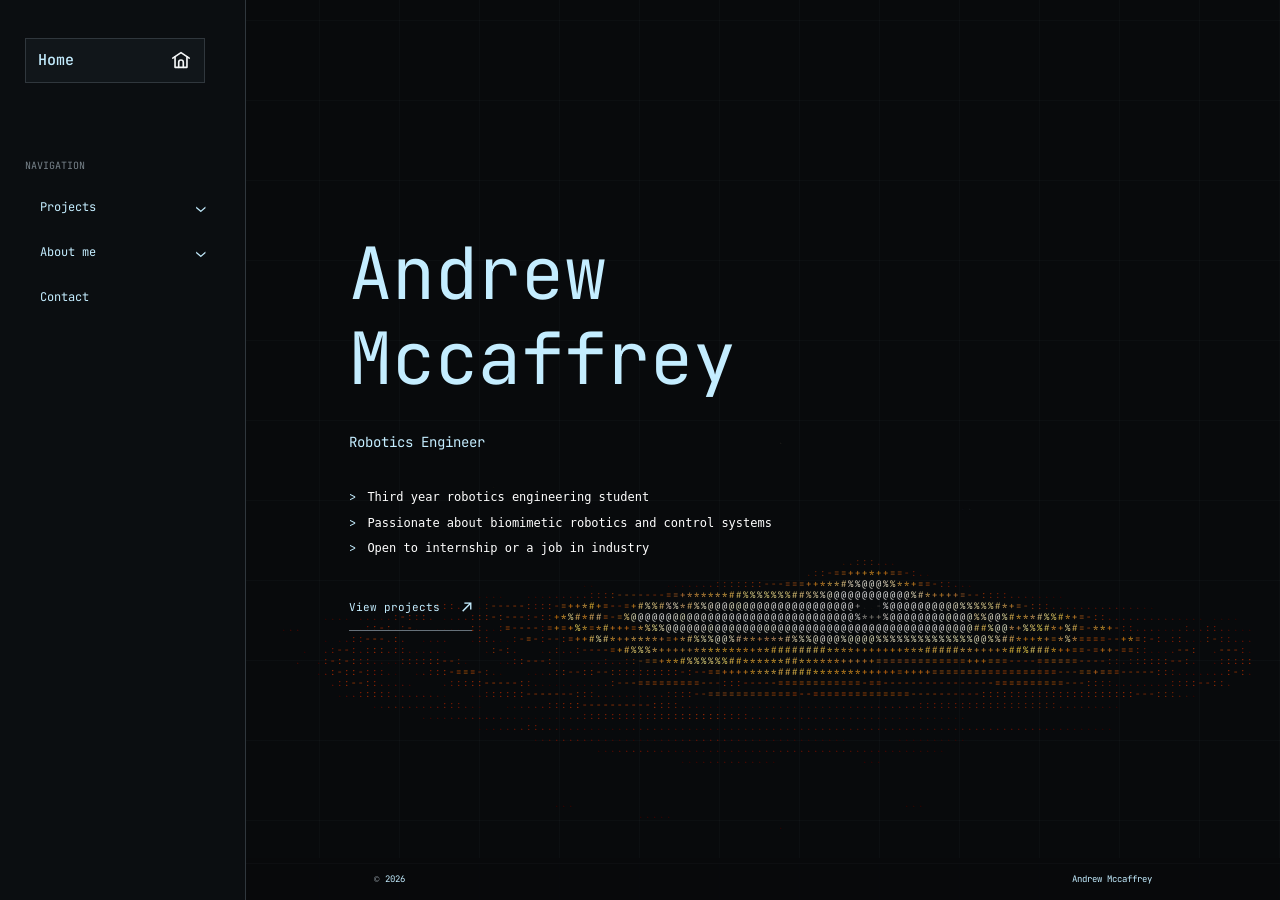
==== commit 872cb22e: "filled in the projects section" ====
--- a/index.html
+++ b/index.html
@@ -26,10 +26,10 @@
         </div>
         <div class="project-submenu" id="project-submenu" hidden>
           <a href="projects.html#project-1">Project 1</a>
-          <a href="projects.html#project-2">Project 2</a>
-          <a href="projects.html#project-3">Project 3</a>
-          <a href="projects.html#project-4">Project 4</a>
-          <a href="projects.html#project-5">Project 5</a>
+          <a href="projects.html#project-2">QDD Robotic Actuator</a>
+          <a href="projects.html#project-3">Biomimetic Robotic Dog</a>
+          <a href="projects.html#project-4">Inverse Kinematics Solver</a>
+          <a href="projects.html#project-5">Miniature Quadruped</a>
         </div>
       </div>
       <div class="nav-disclosure nav-about">
--- a/styles.css
+++ b/styles.css
@@ -392,6 +392,10 @@
 .case-heading h2 { margin: 0; color: var(--ice); font: 400 clamp(25px, 3vw, 38px)/1.2 var(--jetbrains); text-align: right; }
 .case-layout { display: grid; grid-template-columns: minmax(0, 1.2fr) minmax(230px, .8fr); gap: clamp(26px, 5vw, 74px); align-items: center; }
 .case-photo { min-width: 0; margin: 0; }
+.case-photo-trigger { position: relative; display: block; width: 100%; margin: 0; padding: 0; border: 0; background: none; color: inherit; text-align: left; cursor: zoom-in; }
+.case-photo-trigger-label { position: absolute; z-index: 2; right: 12px; bottom: 12px; display: inline-flex; align-items: center; gap: 8px; border: 1px solid rgb(196 237 255 / 55%); padding: 8px 10px; background: rgb(8 10 12 / 88%); color: var(--ice); font: 9px var(--jetbrains); white-space: nowrap; }
+.case-photo-trigger:hover .case-photo-trigger-label, .case-photo-trigger:focus-visible .case-photo-trigger-label { border-color: var(--ice); background: #172027; color: var(--white); }
+.case-photo-trigger:focus-visible { outline: 2px solid var(--ice); outline-offset: 4px; }
 .case-photo-surface { position: relative; min-height: 270px; aspect-ratio: 1.62 / 1; display: grid; place-items: center; overflow: hidden; border: 1px solid #48525a; background: radial-gradient(ellipse at 50% 40%, #30363b 0, #1a1f23 45%, #0b0e10 100%); color: #bcc5ca; font: 11px var(--jetbrains); }
 .case-photo-surface::before, .case-photo-surface::after { position: absolute; content: ''; pointer-events: none; }
 .case-photo-surface::before { inset: 10% 12%; border: 1px solid rgb(196 237 255 / 18%); }
@@ -401,15 +405,50 @@
 .case-photo-surface-alt { background: radial-gradient(ellipse at 70% 35%, #3b3934 0, #22211f 40%, #101112 100%); }
 .case-photo-surface-third { background: radial-gradient(ellipse at 34% 65%, #343b3d 0, #202629 42%, #0d1012 100%); }
 .case-photo figcaption { margin-top: 9px; color: #8d969e; font: 9px var(--jetbrains); text-transform: uppercase; }
+.case-photo-gallery-items { display: none; }
+.project-gallery { position: fixed; inset: 0; width: min(920px, calc(100vw - 32px)); max-width: none; max-height: calc(100vh - 32px); margin: auto; overflow: auto; padding: 0; border: 1px solid #48525a; background: #101316; color: var(--white); }
+.project-gallery::backdrop { background: rgb(3 5 7 / 88%); backdrop-filter: blur(5px); }
+.project-gallery-inner { display: grid; gap: 14px; padding: clamp(14px, 2.5vw, 28px); }
+.project-gallery-header { display: flex; justify-content: space-between; align-items: center; gap: 20px; }
+.project-gallery-header h2 { margin: 0; color: var(--ice); font: 400 20px/1.3 var(--jetbrains); }
+.project-gallery-close, .project-gallery-arrow, .project-gallery-thumbnail { display: grid; place-items: center; border: 1px solid #48525a; background: #151a1e; color: var(--ice); cursor: pointer; }
+.project-gallery-close { width: 40px; height: 40px; font: 24px/1 var(--sans); }
+.project-gallery-viewer { display: grid; grid-template-columns: 42px minmax(0, 1fr) 42px; gap: 12px; align-items: center; }
+.project-gallery-viewer.is-single-photo { grid-template-columns: minmax(0, 1fr); }
+.project-gallery-arrow { width: 42px; height: 48px; font: 22px/1 var(--jetbrains); }
+.project-gallery-arrow[hidden], .project-gallery-thumbnails[hidden] { display: none; }
+.project-gallery-close:hover, .project-gallery-arrow:hover, .project-gallery-thumbnail:hover, .project-gallery-thumbnail[aria-pressed="true"] { border-color: var(--ice); background: #1b252c; }
+.project-gallery-stage { display: grid; min-width: 0; min-height: 0; place-items: center; }
+.project-gallery-image { display: block; max-width: 100%; max-height: min(68vh, 720px); object-fit: contain; }
+.project-gallery-placeholder { width: 100%; height: auto; min-height: 0; aspect-ratio: 1.62 / 1; }
+.project-gallery-placeholder[data-parallax-layer] { transform: none !important; }
+.project-gallery-count { margin: 0; color: var(--muted); font: 10px var(--jetbrains); text-align: center; }
+.project-gallery-thumbnails { display: flex; justify-content: center; gap: 8px; overflow-x: auto; padding: 2px; }
+.project-gallery-thumbnail { flex: 0 0 88px; width: 88px; height: 58px; min-height: 0; overflow: hidden; padding: 0; }
+.project-gallery-thumbnail img { display: block; width: 100%; height: 100%; min-width: 0; min-height: 0; object-fit: contain; }
+.project-gallery-thumbnail .case-photo-surface { width: 100%; height: 100%; min-height: 0; aspect-ratio: auto; border: 0; font-size: 6px; }
 .case-details { display: grid; align-content: center; }
 .case-detail { padding: 15px 0 17px; border-top: 1px solid #394148; }
 .case-detail h3 { margin: 0 0 8px; color: var(--ice); font: 500 12px var(--jetbrains); }
 .case-detail p { margin: 0; color: #f5f7f8; font: 11px/1.75 var(--dejavu); }
-
+.case-bullets { display: grid; gap: 5px; margin: 0; padding: 0; color: #f5f7f8; font: 11px/1.75 var(--dejavu); list-style: none; }
+.case-bullets li { display: grid; grid-template-columns: 1em minmax(0, 1fr); gap: 6px; }
+.case-bullets li::before { color: var(--ice); content: '>'; font-family: var(--jetbrains); }
+.project-photo-cover { min-height: 0; aspect-ratio: auto; }
+.project-photo-cover::before, .project-photo-cover::after { display: none; }
+.project-photo-cover-image { display: block; width: 100%; height: auto; min-width: 0; min-height: 0; object-fit: contain; }
+
+@media (max-width: 1200px) {
+  .case-layout { grid-template-columns: minmax(0, 1fr); gap: 24px; }
+}
 @media (max-width: 800px) {
   .project-case { padding: 42px 7%; }
-  .case-layout { grid-template-columns: minmax(0, 1fr) minmax(180px, .8fr); gap: 24px; }
+  .case-layout { grid-template-columns: minmax(0, 1fr); gap: 24px; }
   .case-photo-surface { min-height: 210px; }
+  .project-gallery { width: calc(100vw - 24px); max-height: calc(100svh - 24px); }
+  .project-gallery-viewer { grid-template-columns: 34px minmax(0, 1fr) 34px; gap: 6px; }
+  .project-gallery-arrow { width: 34px; height: 42px; }
+  .project-gallery-placeholder { height: auto; }
 }
 @media (max-width: 560px) {
   .projects-hero { align-items: flex-start; padding-top: 36px; }
@@ -485,6 +524,7 @@
   .case-heading h2 { font-size: 18px; text-align: left; }
   .case-layout { grid-template-columns: 1fr; gap: 16px; }
   .case-photo-surface { min-height: 0; aspect-ratio: 1.55 / 1; font-size: 8px; }
+  .project-photo-cover { aspect-ratio: auto; }
   .case-photo figcaption { font-size: 7px; }
   .case-detail { padding: 9px 0 10px; }
   .case-detail h3 { margin-bottom: 5px; font-size: 9px; }
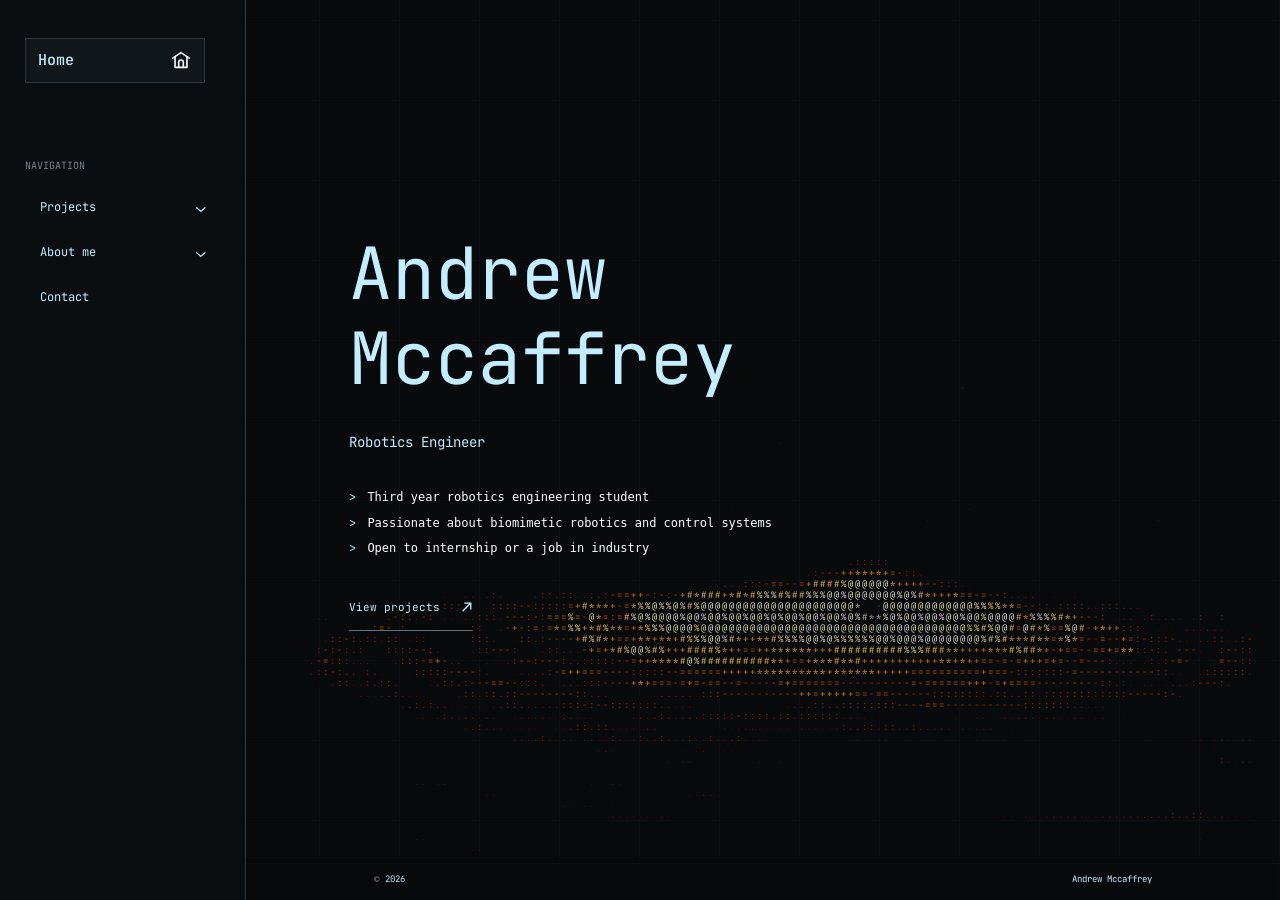
==== commit 9014bc62: "IOS gif rendering bug fix and tab title fix" ====
--- a/index.html
+++ b/index.html
@@ -5,7 +5,7 @@
   <meta name="viewport" content="width=device-width, initial-scale=1">
   <meta name="theme-color" content="#080a0c">
   <meta name="description" content="Insert info here.">
-  <title>Insert info here | Portfolio</title>
+  <title>Home | Andrew Mccaffrey</title>
   <link rel="preconnect" href="https://fonts.googleapis.com">
   <link rel="preconnect" href="https://fonts.gstatic.com" crossorigin>
   <link href="https://fonts.googleapis.com/css2?family=JetBrains+Mono:wght@400;500;600&display=swap" rel="stylesheet">
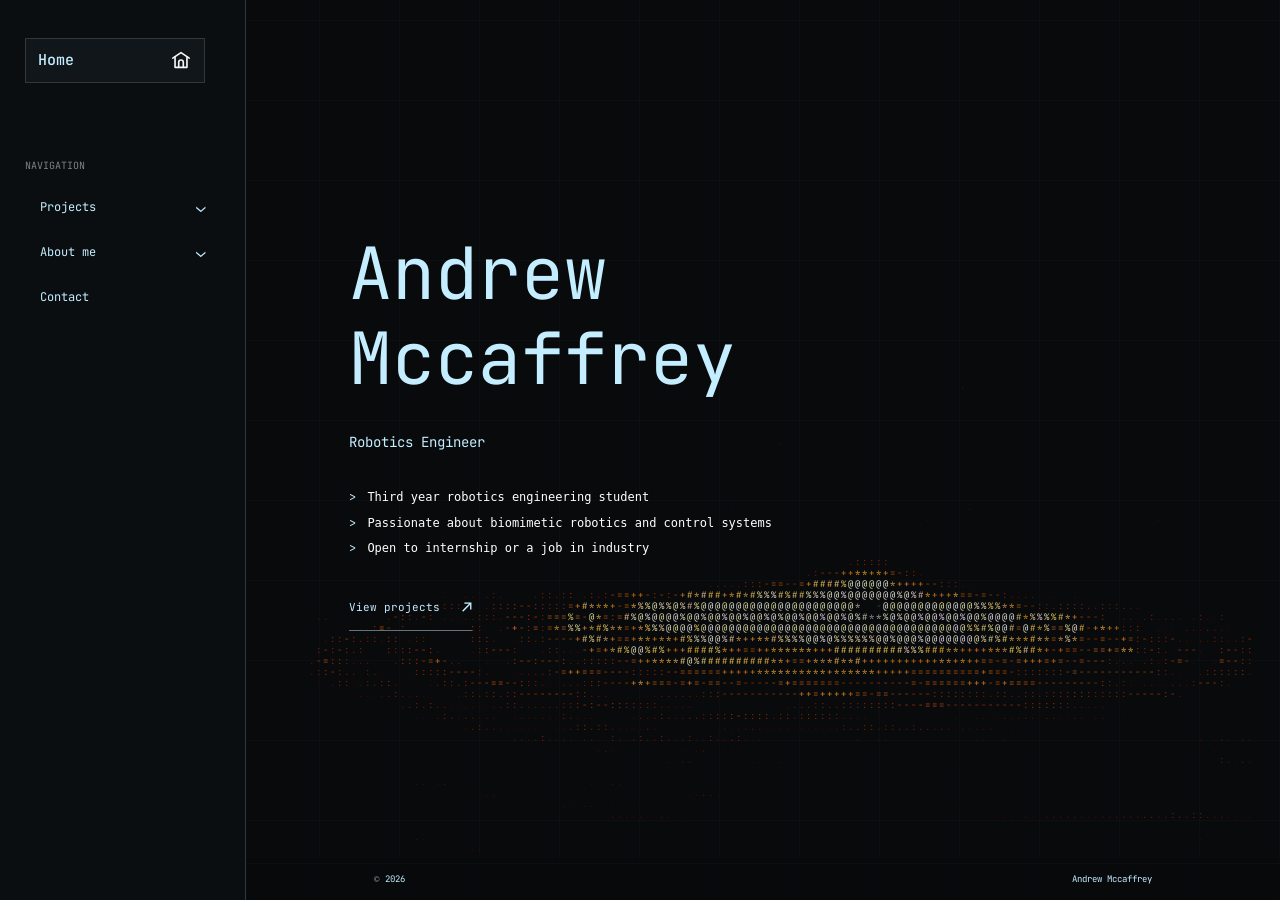
==== commit 4fa95879: "Attempted bug fix for ASCII art rendering glitch on IOS and added favicon for all pages" ====
--- a/index.html
+++ b/index.html
@@ -6,6 +6,7 @@
   <meta name="theme-color" content="#080a0c">
   <meta name="description" content="Insert info here.">
   <title>Home | Andrew Mccaffrey</title>
+  <link rel="icon" type="image/svg+xml" href="assets/projects-icon.svg">
   <link rel="preconnect" href="https://fonts.googleapis.com">
   <link rel="preconnect" href="https://fonts.gstatic.com" crossorigin>
   <link href="https://fonts.googleapis.com/css2?family=JetBrains+Mono:wght@400;500;600&display=swap" rel="stylesheet">
--- a/styles.css
+++ b/styles.css
@@ -20,7 +20,7 @@
 body { margin: 0; background: var(--paper); color: var(--ink); font-family: var(--sans); -webkit-font-smoothing: antialiased; }
 body::before { position: fixed; z-index: 0; inset: 0; content: ''; pointer-events: none; background-image: repeating-linear-gradient(0deg, transparent 0 79px, var(--grid-line) 80px), repeating-linear-gradient(90deg, transparent 0 79px, var(--grid-line) 80px); }
 a { color: inherit; }
-.ascii-background { position: fixed; z-index: 0; inset: 0; width: 100%; height: 100%; opacity: .88; pointer-events: none; }
+.ascii-background { position: fixed; z-index: 0; inset: 0; width: 100%; height: 100%; opacity: .88; pointer-events: none; transform: translateZ(0); backface-visibility: hidden; }
 body[data-ascii-key-background="black"] .ascii-background { opacity: 1; }
 body[data-ascii-layout="portrait"] .ascii-background { opacity: .78; }
 .skip-link { position: absolute; z-index: 20; top: 8px; left: 8px; transform: translateY(-150%); padding: 12px 16px; background: var(--lime); color: var(--ink); }
